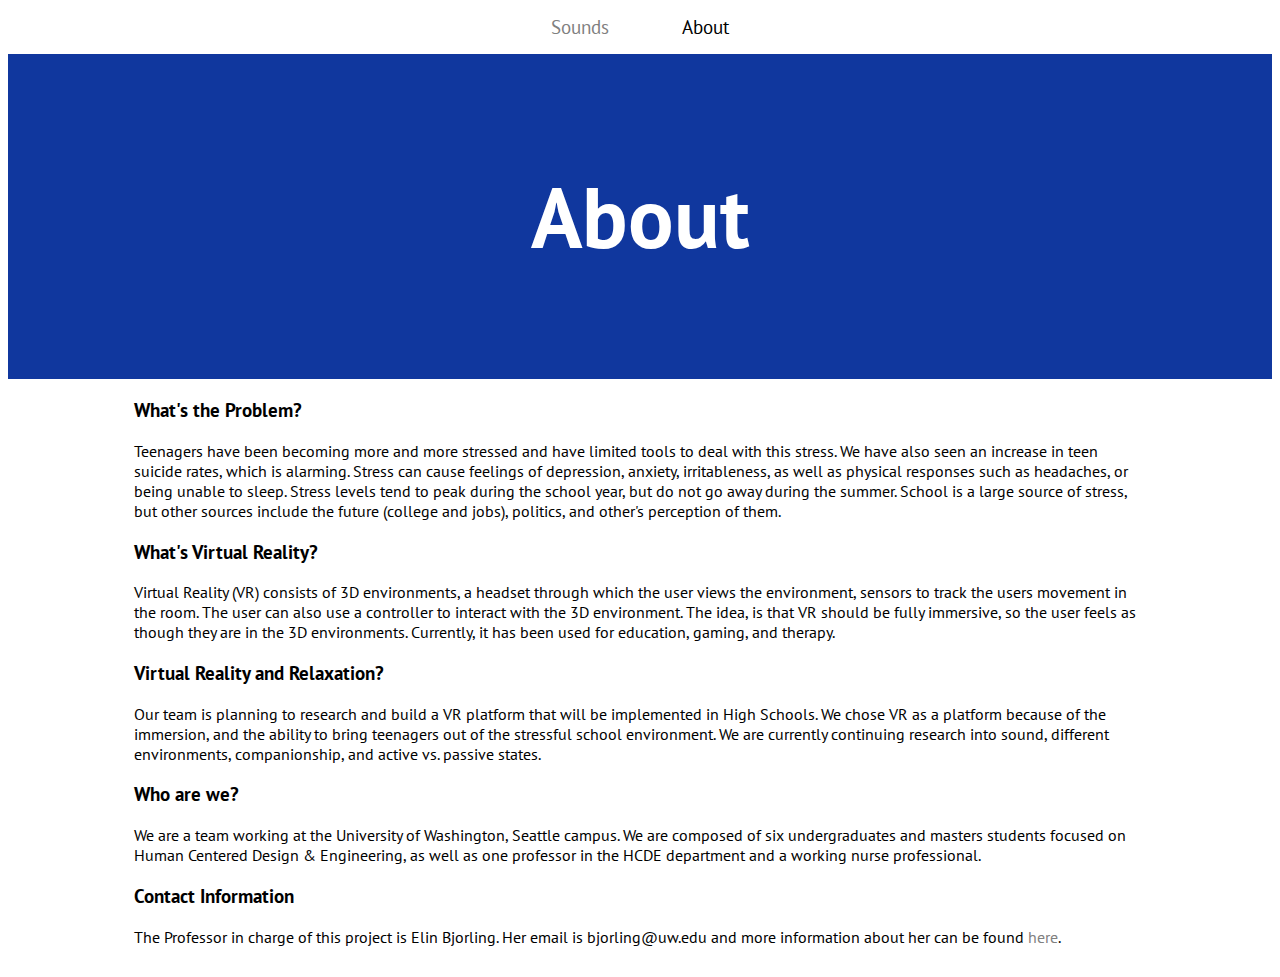
==== about.html @ 97c388cf "Update about.html" ====
<!DOCTYPE html>
<html>
    <head>
        <title>About</title>
        <link href="index.css" rel="stylesheet" type="text/css" />
    </head>
    <body>
        <header>
            <a href="index.html" class="navigation">Sounds</a>
            <a href="about.html" class="navigation" id="current">About</a>
        </header>
            
        <section id="banner">
            <h1>About</h1>
        </section>
            
        <main>
            <h3>What's the Problem?</h3>
            <p>
                Teenagers have been becoming more and more stressed and 
                have limited tools to deal with this stress. We have also
                seen an increase in teen suicide rates, which is alarming. 
                Stress can cause feelings of depression, anxiety, 
                irritableness, as well as physical responses such as 
                headaches, or being unable to sleep. Stress levels tend 
                to peak during the school year, but do not go away during 
                the summer. School is a large source of stress, but other 
                sources include the future (college and jobs), politics, 
                and other's perception of them.
            </p>
            <h3>What's Virtual Reality?</h3>
            <p>
                Virtual Reality (VR) consists of 3D environments, a 
                headset through which the user views the environment, 
                sensors to track the users movement in the room. The 
                user can also use a controller to interact with the 3D 
                environment. The idea, is that VR should be fully 
                immersive, so the user feels as though they are in the 
                3D environments. Currently, it has been used for 
                education, gaming, and therapy.
            </p>
            <h3>Virtual Reality and Relaxation?</h3>
            <p>
                Our team is planning to research and build a VR platform
                that will be implemented in High Schools. We chose VR as 
                a platform because of the immersion, and the ability to 
                bring teenagers out of the stressful school environment. 
                We are currently continuing research into sound, 
                different environments, companionship, and active vs. 
                passive states.
            </p>
            <h3>Who are we?</h3>
            <p>
                We are a team working at the University of Washington, 
                Seattle campus. We are composed of six undergraduates and 
                masters students focused on Human Centered Design & Engineering, 
                as well as one professor in the HCDE department and a working 
                nurse professional.                
            </p>
            <h3>Contact Information</h3>
            <p>
                The Professor in charge of this project is Elin Bjorling.
                Her email is bjorling@uw.edu and more information about
                her can be found <a href="https://www.hcde.washington.edu/bjorling" target="_blank">
                here</a>.
            </p>
        </main>
        <footer></footer>

    </body>
</html>
---- index.css ----
@import url('https://fonts.googleapis.com/css?family=PT+Sans:400,700');

body {
    font-family: "PT Sans";
}

header {
    font-size: 14pt;
    display: flex;
    width: 20%;
    justify-content: space-around;
    margin-left: auto;
    margin-right: auto;
    margin-top: 15px;
    margin-bottom: 15px;
}

#current {
    color: black;
}

.navigation, p a {
    color: grey;
    text-decoration: none;
}

.navigation:hover {
    color: black;
    font-weight: 700;
}

#banner {
    background-color: #10379e;
    color: white;
    font-size: 32pt;
    font-weight: 700;
    padding-top: 50px;
    padding-bottom: 50px;
    text-align: center;
}

.star {
    color: red;
}

p {
    margin-bottom: 0px;
    size: 8pt;
}

main {
    width: 80%;
    margin-left: auto;
    margin-right:auto;
}

h3 {
    size: 14pt;
    padding-bottom: 0px;
}

#submit {
    font-family: "PT Sans";
    background-color: white;
    border-color: black;
    border-radius: 5px;
    font-size: 12pt;
    cursor: pointer;
}

#submit:hover {
    background-color: black;
    color: white;
}

p a:hover {
    color: black;
}

footer {
    margin-bottom: 30px;
}
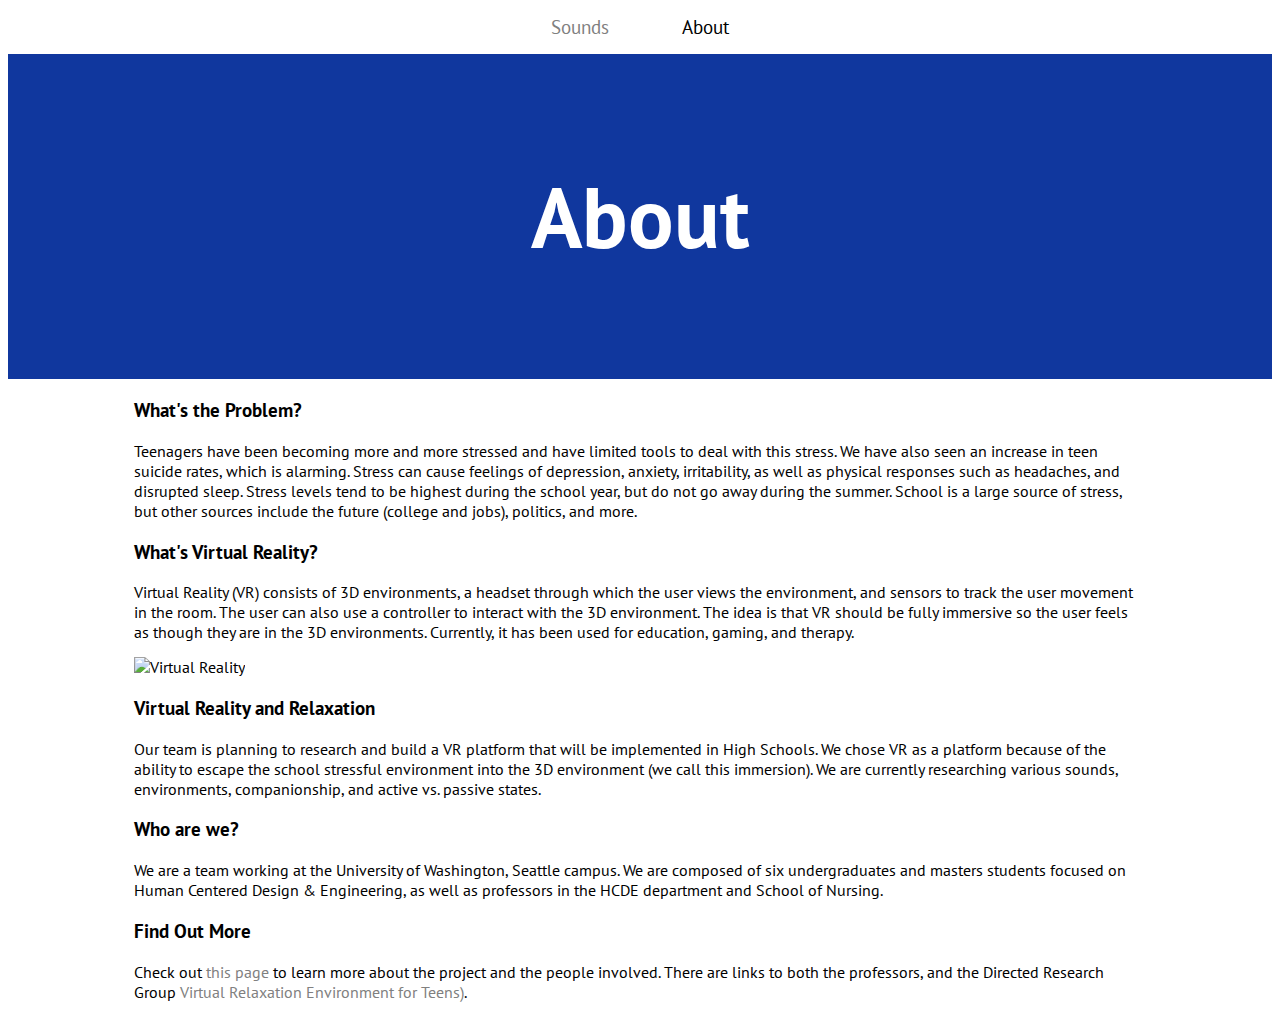
==== commit 752f38fb: "Changed contact me section to find out more" ====
--- a/about.html
+++ b/about.html
@@ -21,48 +21,51 @@
                 have limited tools to deal with this stress. We have also
                 seen an increase in teen suicide rates, which is alarming. 
                 Stress can cause feelings of depression, anxiety, 
-                irritableness, as well as physical responses such as 
-                headaches, or being unable to sleep. Stress levels tend 
-                to peak during the school year, but do not go away during 
+                irritability, as well as physical responses such as 
+                headaches, and disrupted sleep. Stress levels tend 
+                to be highest during the school year, but do not go away during 
                 the summer. School is a large source of stress, but other 
                 sources include the future (college and jobs), politics, 
-                and other's perception of them.
+                and more.
             </p>
             <h3>What's Virtual Reality?</h3>
             <p>
                 Virtual Reality (VR) consists of 3D environments, a 
-                headset through which the user views the environment, 
-                sensors to track the users movement in the room. The 
+                headset through which the user views the environment, and
+                sensors to track the user movement in the room. The 
                 user can also use a controller to interact with the 3D 
-                environment. The idea, is that VR should be fully 
-                immersive, so the user feels as though they are in the 
+                environment. The idea is that VR should be fully 
+                immersive so the user feels as though they are in the 
                 3D environments. Currently, it has been used for 
                 education, gaming, and therapy.
             </p>
-            <h3>Virtual Reality and Relaxation?</h3>
+            <img src="https://i.ytimg.com/vi/6GA5oIy9ONo/maxresdefault.jpg"
+                 alt="Virtual Reality" />  
+            
+            <h3>Virtual Reality and Relaxation</h3>
             <p>
                 Our team is planning to research and build a VR platform
                 that will be implemented in High Schools. We chose VR as 
-                a platform because of the immersion, and the ability to 
-                bring teenagers out of the stressful school environment. 
-                We are currently continuing research into sound, 
-                different environments, companionship, and active vs. 
+                a platform because of the ability to escape the school 
+                stressful environment into the 3D environment (we call this 
+                immersion). We are currently researching various sounds, 
+                environments, companionship, and active vs. 
                 passive states.
             </p>
             <h3>Who are we?</h3>
             <p>
                 We are a team working at the University of Washington, 
                 Seattle campus. We are composed of six undergraduates and 
-                masters students focused on Human Centered Design & Engineering, 
-                as well as one professor in the HCDE department and a working 
-                nurse professional.                
+                masters students focused on Human Centered Design &amp; Engineering, 
+                as well as professors in the HCDE department and School of Nursing.                
             </p>
-            <h3>Contact Information</h3>
+            <h3>Find Out More</h3>
             <p>
-                The Professor in charge of this project is Elin Bjorling.
-                Her email is bjorling@uw.edu and more information about
-                her can be found <a href="https://www.hcde.washington.edu/bjorling" target="_blank">
-                here</a>.
+                Check out <a href="http://depts.washington.edu/melab/projects/reset/">this page</a>
+                to learn more about the project and the people involved. There are links
+                to both the professors, and the Directed Research Group 
+                <a href="https://www.hcde.washington.edu/research/bjorling#virtual-relaxation-sp18">
+                Virtual Relaxation Environment for Teens)</a>.
             </p>
         </main>
         <footer></footer>
--- a/index.css
+++ b/index.css
@@ -80,3 +80,9 @@
 footer {
     margin-bottom: 30px;
 }
+
+img {
+    width: 500px;
+    height: auto;
+    margin-top: 15px;
+}
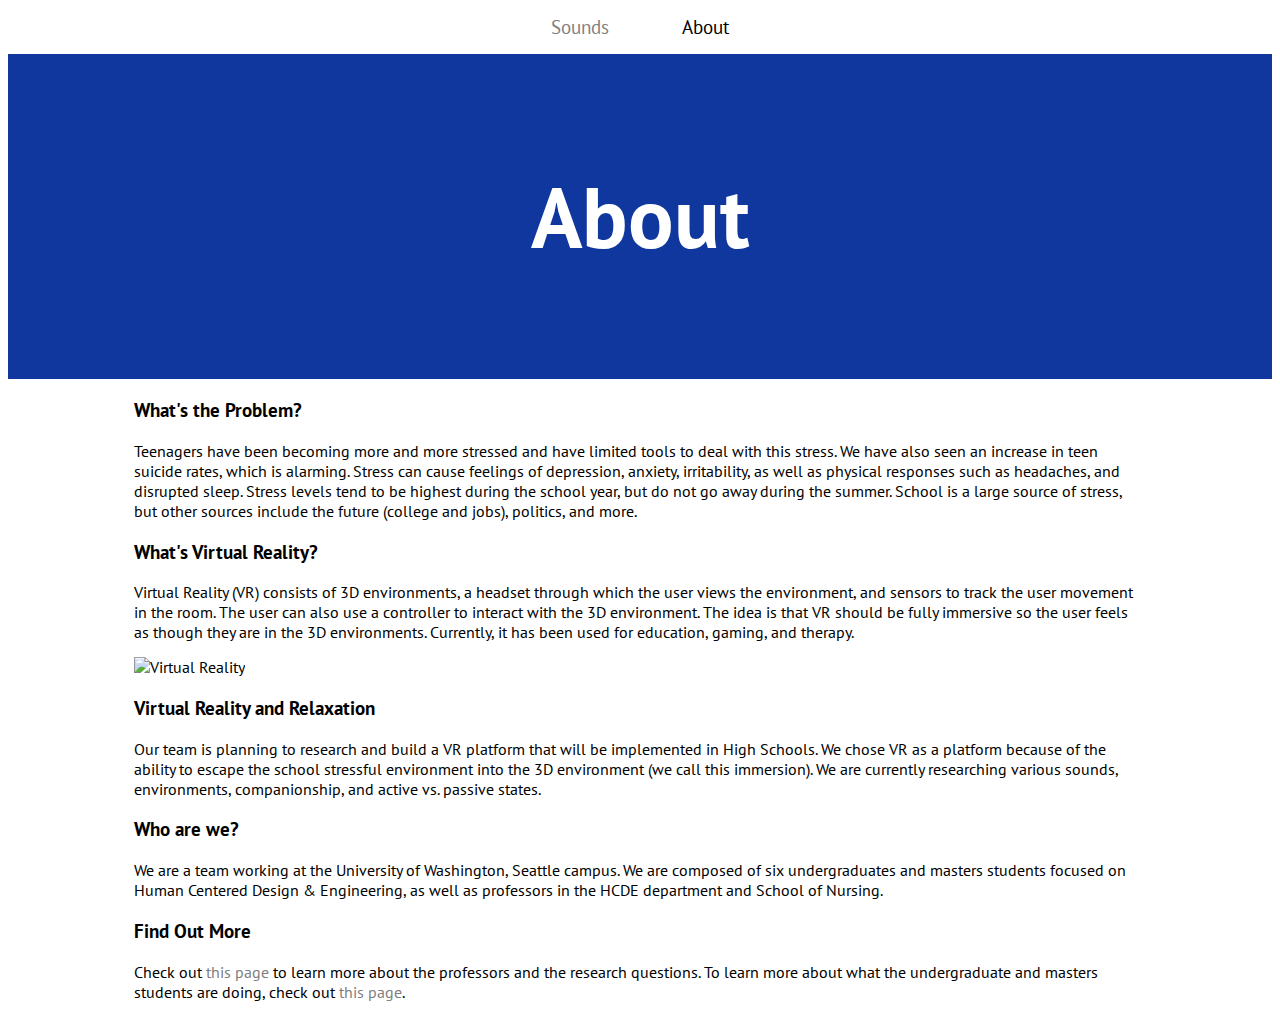
==== commit 18dfc30b: "Changed find out more section" ====
--- a/about.html
+++ b/about.html
@@ -62,10 +62,10 @@
             <h3>Find Out More</h3>
             <p>
                 Check out <a href="http://depts.washington.edu/melab/projects/reset/">this page</a>
-                to learn more about the project and the people involved. There are links
-                to both the professors, and the Directed Research Group 
+                to learn more about the professors and the research questions. To learn more about 
+                what the undergraduate and masters students are doing, check out 
                 <a href="https://www.hcde.washington.edu/research/bjorling#virtual-relaxation-sp18">
-                Virtual Relaxation Environment for Teens)</a>.
+                this page</a>.
             </p>
         </main>
         <footer></footer>
